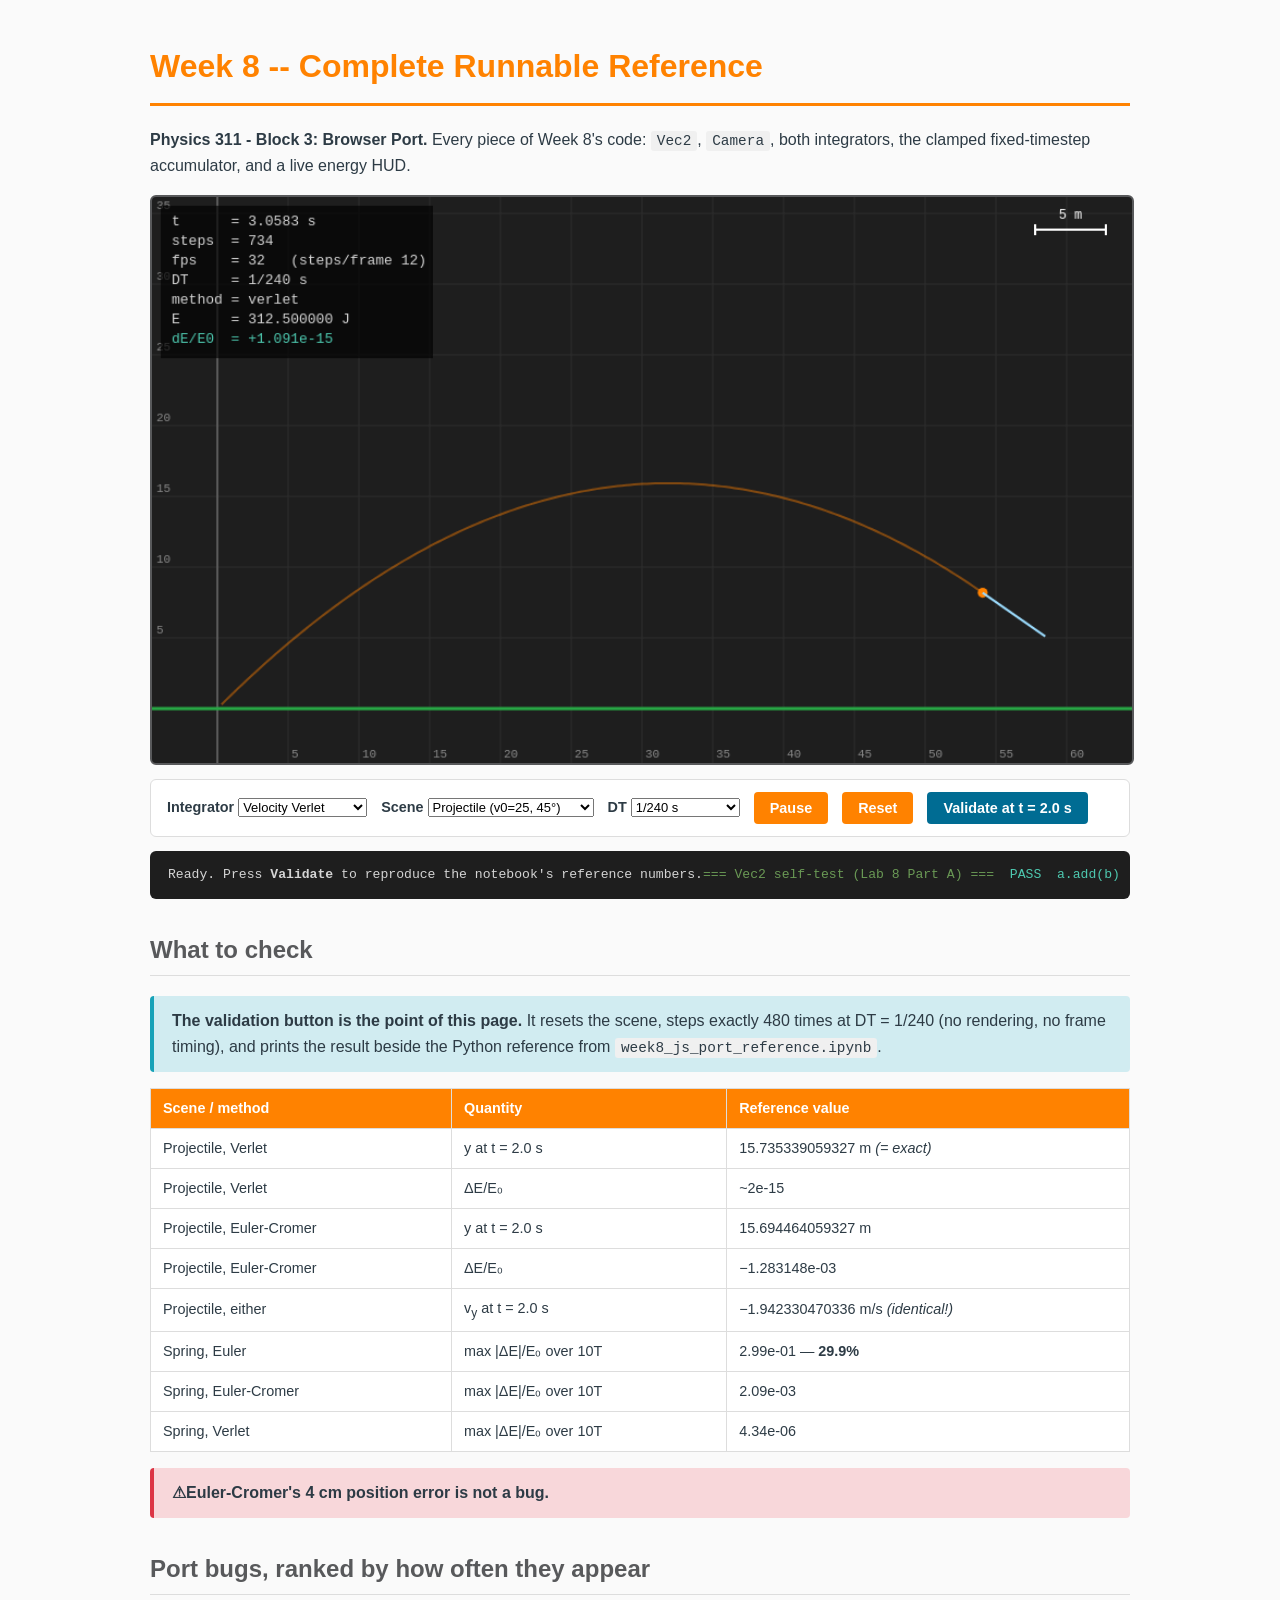
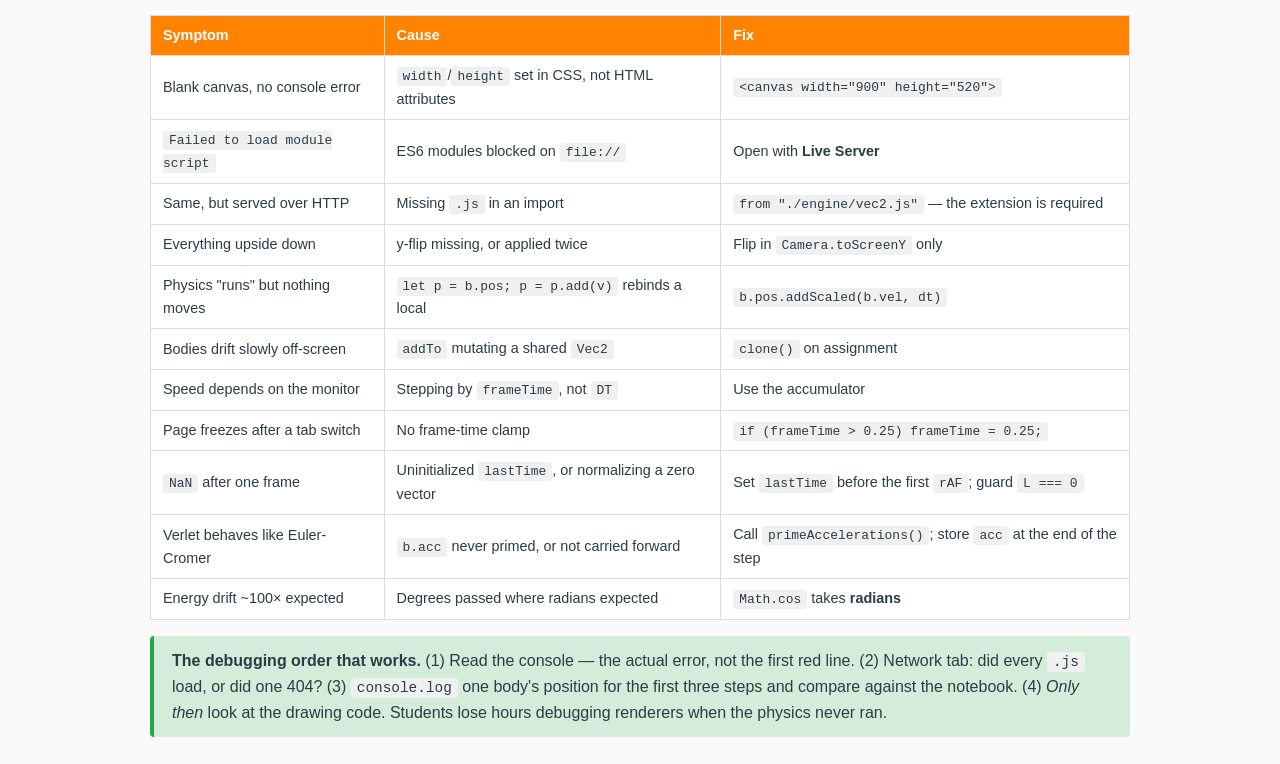
==== labs/lab08/index.html @ c4465423 "import lab08 materials and engine files" ====
<!DOCTYPE html>
<html lang="en">
<head>
  <meta charset="UTF-8">
  <meta name="viewport" content="width=device-width, initial-scale=1">
  <title>Week 8 -- Complete Canvas Reference</title>
  <link rel="stylesheet" href="style.css">
</head>
<body>

<h1>Week 8 -- Complete Runnable Reference</h1>

<p><strong>Physics 311 - Block 3: Browser Port.</strong> Every piece of Week 8's code: 
<code>Vec2</code>, <code>Camera</code>, both integrators, the clamped fixed-timestep accumulator, and a live energy HUD.</p>

<canvas id="sim" width="900" height="520"></canvas>

<div class="panel">
  <label>Integrator
    <select id="integrator">
      <option value="verlet">Velocity Verlet</option>
      <option value="euler-cromer">Euler-Cromer</option>
      <option value="euler">Euler (watch it fail)</option>
    </select>
  </label>
  <label>Scene
    <select id="scene">
      <option value="projectile">Projectile (v0=25, 45&deg;)</option>
      <option value="spring">Spring oscillator (m=k=1)</option>
    </select>
  </label>
  <label>DT
    <select id="dt">
      <option value="240">1/240 s</option>
      <option value="120">1/120 s</option>
      <option value="60">1/60 s</option>
      <option value="20">1/20 s (coarse)</option>
    </select>
  </label>
  <button id="pause">Pause</button>
  <button id="reset">Reset</button>
  <button class="alt" id="validate">Validate at t = 2.0 s</button>
</div>

<div id="log">Ready. Press <b>Validate</b> to reproduce the notebook's reference numbers.</div>

<h2>What to check</h2>

<div class="note">
  <strong>The validation button is the point of this page.</strong> It resets the
  scene, steps exactly 480 times at DT = 1/240 (no rendering, no frame timing), and prints
  the result beside the Python reference from <code>week8_js_port_reference.ipynb</code>.
</div>

<table>
  <thead><tr><th>Scene / method</th><th>Quantity</th><th>Reference value</th></tr></thead>
  <tbody>
    <tr><td>Projectile, Verlet</td><td>y at t = 2.0 s</td><td>15.735339059327 m <em>(= exact)</em></td></tr>
    <tr><td>Projectile, Verlet</td><td>&Delta;E/E&#8320;</td><td>~2e-15</td></tr>
    <tr><td>Projectile, Euler-Cromer</td><td>y at t = 2.0 s</td><td>15.694464059327 m</td></tr>
    <tr><td>Projectile, Euler-Cromer</td><td>&Delta;E/E&#8320;</td><td>&minus;1.283148e-03</td></tr>
    <tr><td>Projectile, either</td><td>v<sub>y</sub> at t = 2.0 s</td><td>&minus;1.942330470336 m/s <em>(identical!)</em></td></tr>
    <tr><td>Spring, Euler</td><td>max |&Delta;E|/E&#8320; over 10T</td><td>2.99e-01 &mdash; <strong>29.9%</strong></td></tr>
    <tr><td>Spring, Euler-Cromer</td><td>max |&Delta;E|/E&#8320; over 10T</td><td>2.09e-03</td></tr>
    <tr><td>Spring, Verlet</td><td>max |&Delta;E|/E&#8320; over 10T</td><td>4.34e-06</td></tr>
  </tbody>
</table>

<div class="warn">
  <strong>&#9888;Euler-Cromer's 4 cm position error is not a bug.</strong> 
</div>

<script type="module" src="main.js"></script>

<h2>Port bugs, ranked by how often they appear</h2>

<table>
  <thead><tr><th>Symptom</th><th>Cause</th><th>Fix</th></tr></thead>
  <tbody>
    <tr><td>Blank canvas, no console error</td><td><code>width</code>/<code>height</code> set in CSS, not HTML attributes</td><td><code>&lt;canvas width="900" height="520"&gt;</code></td></tr>
    <tr><td><code>Failed to load module script</code></td><td>ES6 modules blocked on <code>file://</code></td><td>Open with <strong>Live Server</strong></td></tr>
    <tr><td>Same, but served over HTTP</td><td>Missing <code>.js</code> in an import</td><td><code>from "./engine/vec2.js"</code> &mdash; the extension is required</td></tr>
    <tr><td>Everything upside down</td><td>y-flip missing, or applied twice</td><td>Flip in <code>Camera.toScreenY</code> only</td></tr>
    <tr><td>Physics "runs" but nothing moves</td><td><code>let p = b.pos; p = p.add(v)</code> rebinds a local</td><td><code>b.pos.addScaled(b.vel, dt)</code></td></tr>
    <tr><td>Bodies drift slowly off-screen</td><td><code>addTo</code> mutating a shared <code>Vec2</code></td><td><code>clone()</code> on assignment</td></tr>
    <tr><td>Speed depends on the monitor</td><td>Stepping by <code>frameTime</code>, not <code>DT</code></td><td>Use the accumulator</td></tr>
    <tr><td>Page freezes after a tab switch</td><td>No frame-time clamp</td><td><code>if (frameTime &gt; 0.25) frameTime = 0.25;</code></td></tr>
    <tr><td><code>NaN</code> after one frame</td><td>Uninitialized <code>lastTime</code>, or normalizing a zero vector</td><td>Set <code>lastTime</code> before the first <code>rAF</code>; guard <code>L === 0</code></td></tr>
    <tr><td>Verlet behaves like Euler-Cromer</td><td><code>b.acc</code> never primed, or not carried forward</td><td>Call <code>primeAccelerations()</code>; store <code>acc</code> at the end of the step</td></tr>
    <tr><td>Energy drift ~100&times; expected</td><td>Degrees passed where radians expected</td><td><code>Math.cos</code> takes <strong>radians</strong></td></tr>
  </tbody>
</table>

<div class="good">
    <strong>The debugging order that works.</strong> (1) Read the console &mdash;
  the actual error, not the first red line. (2) Network tab: did every <code>.js</code>
  load, or did one 404? (3) <code>console.log</code> one body's position for the first
  three steps and compare against the notebook. (4) <em>Only then</em> look at the drawing
  code. Students lose hours debugging renderers when the physics never ran.
</div>

</body>
</html>
---- labs/lab08/style.css ----
body { font-family: -apple-system, BlinkMacSystemFont, "Segoe UI", Roboto, Helvetica, Arial, sans-serif;
       line-height: 1.6; color: #2d3b45; max-width: 980px; margin: 0 auto; padding: 20px;
       background: #fafafa; }
h1 { color: #ff8200; border-bottom: 3px solid #ff8200; padding-bottom: 10px; }
h2 { color: #58595b; border-bottom: 1px solid #ddd; padding-bottom: 6px; margin-top: 32px; }
canvas { background: #1e1e1e; border: 2px solid #58595b; border-radius: 6px;
         display: block; width: 100%; height: auto; }
.panel { display: flex; flex-wrap: wrap; gap: 14px; align-items: center;
         background: #fff; border: 1px solid #ddd; border-radius: 6px;
         padding: 12px 16px; margin: 14px 0; }
.panel label { font-size: 0.9em; font-weight: 600; }
button { background: #ff8200; color: #fff; border: none; border-radius: 4px;
         padding: 8px 16px; font-weight: 600; cursor: pointer; font-size: 0.9em; }
button:hover { background: #e07400; }
button.alt { background: #006c93; }
button.alt:hover { background: #005577; }
select, input[type=range] { font-size: 0.9em; }
#log { background: #1e1e1e; color: #d4d4d4; padding: 14px 18px; border-radius: 6px;
       font-family: "SF Mono", "Fira Code", Consolas, monospace; font-size: 0.82em;
       line-height: 1.5; white-space: pre; overflow-x: auto; max-height: 420px;
       overflow-y: auto; }
.ok   { color: #4ec9b0; }
.bad  { color: #f48771; }
.dim  { color: #6a9955; }
.note { background: #d1ecf1; border-left: 4px solid #17a2b8; padding: 12px 18px;
        border-radius: 4px; margin: 16px 0; }
.warn { background: #f8d7da; border-left: 4px solid #dc3545; padding: 12px 18px;
        border-radius: 4px; margin: 16px 0; }
.good { background: #d4edda; border-left: 4px solid #28a745; padding: 12px 18px;
        border-radius: 4px; margin: 16px 0; }
code { background: #f0f0f0; padding: 2px 6px; border-radius: 3px;
       font-family: "SF Mono", Consolas, monospace; font-size: 0.9em; }
table { border-collapse: collapse; width: 100%; margin: 14px 0; background: #fff; }
th, td { border: 1px solid #ddd; padding: 8px 12px; text-align: left; font-size: 0.9em; }
th { background: #ff8200; color: #fff; }
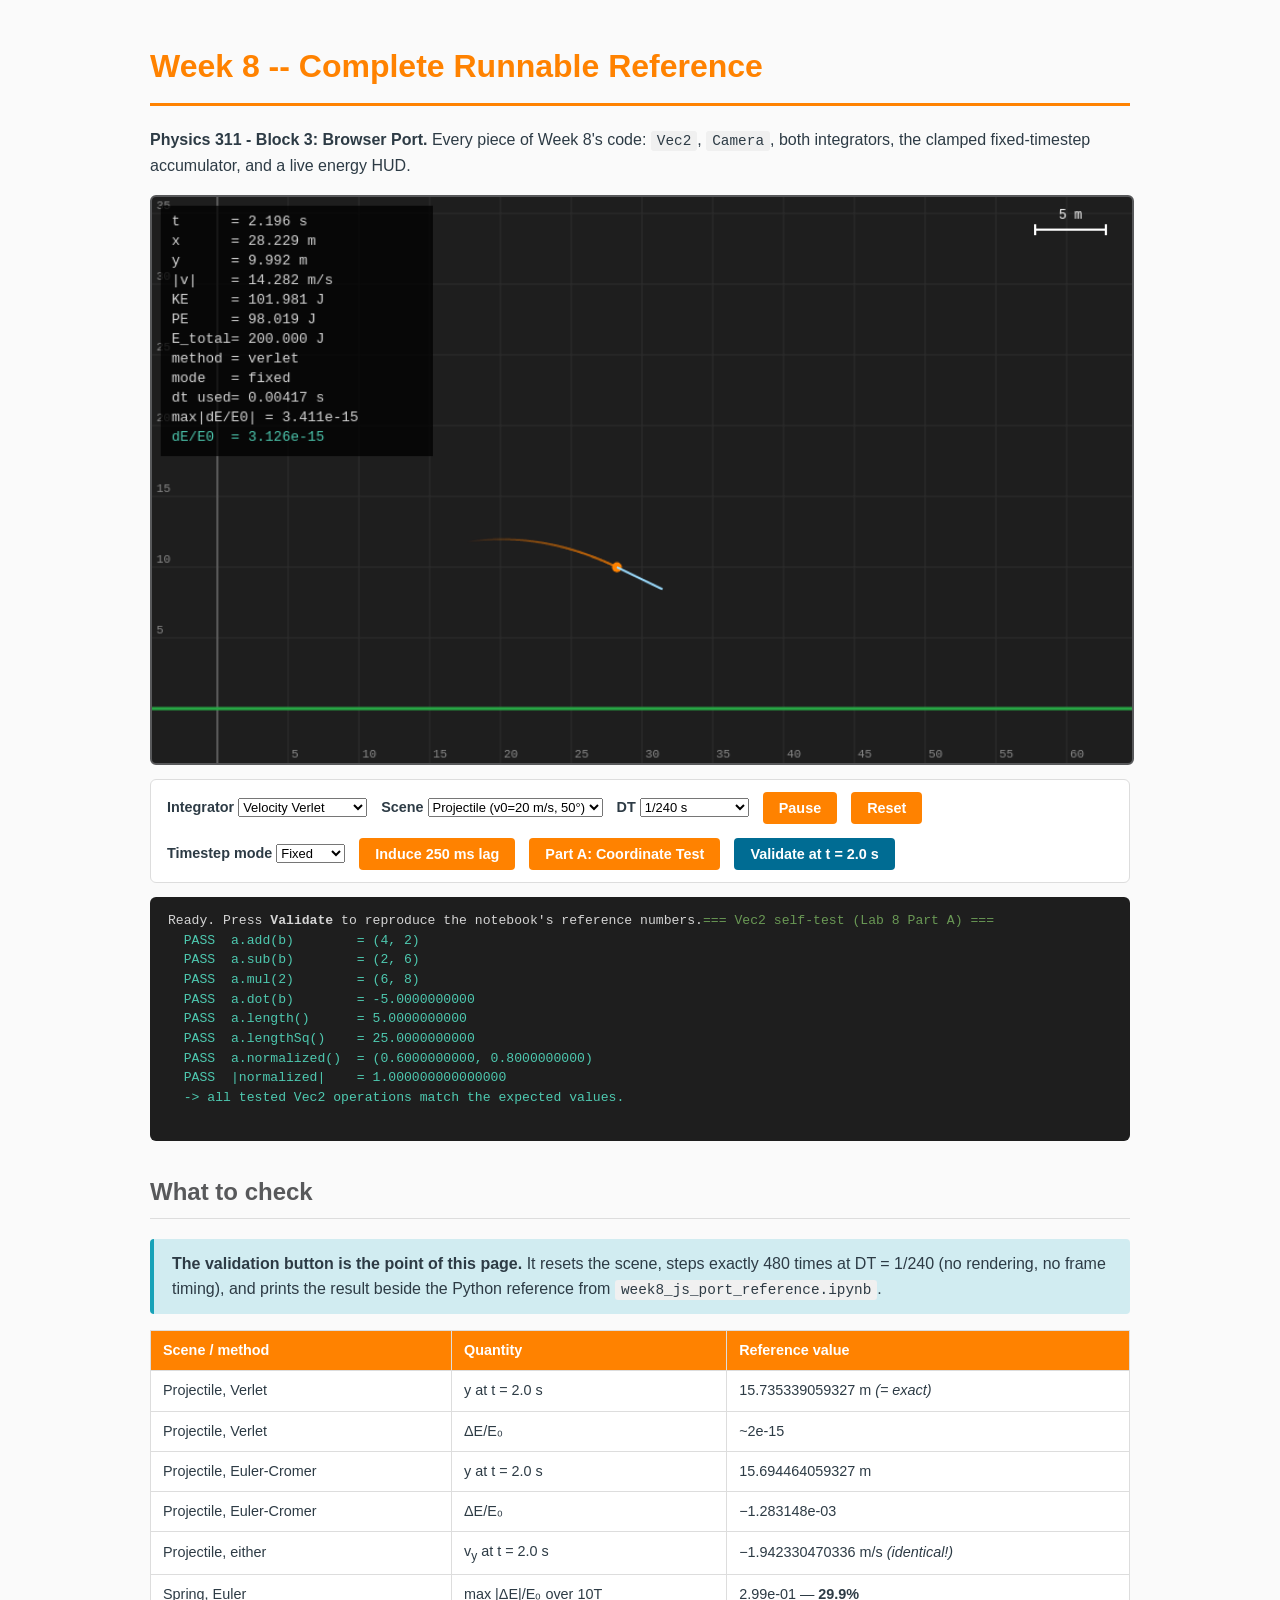
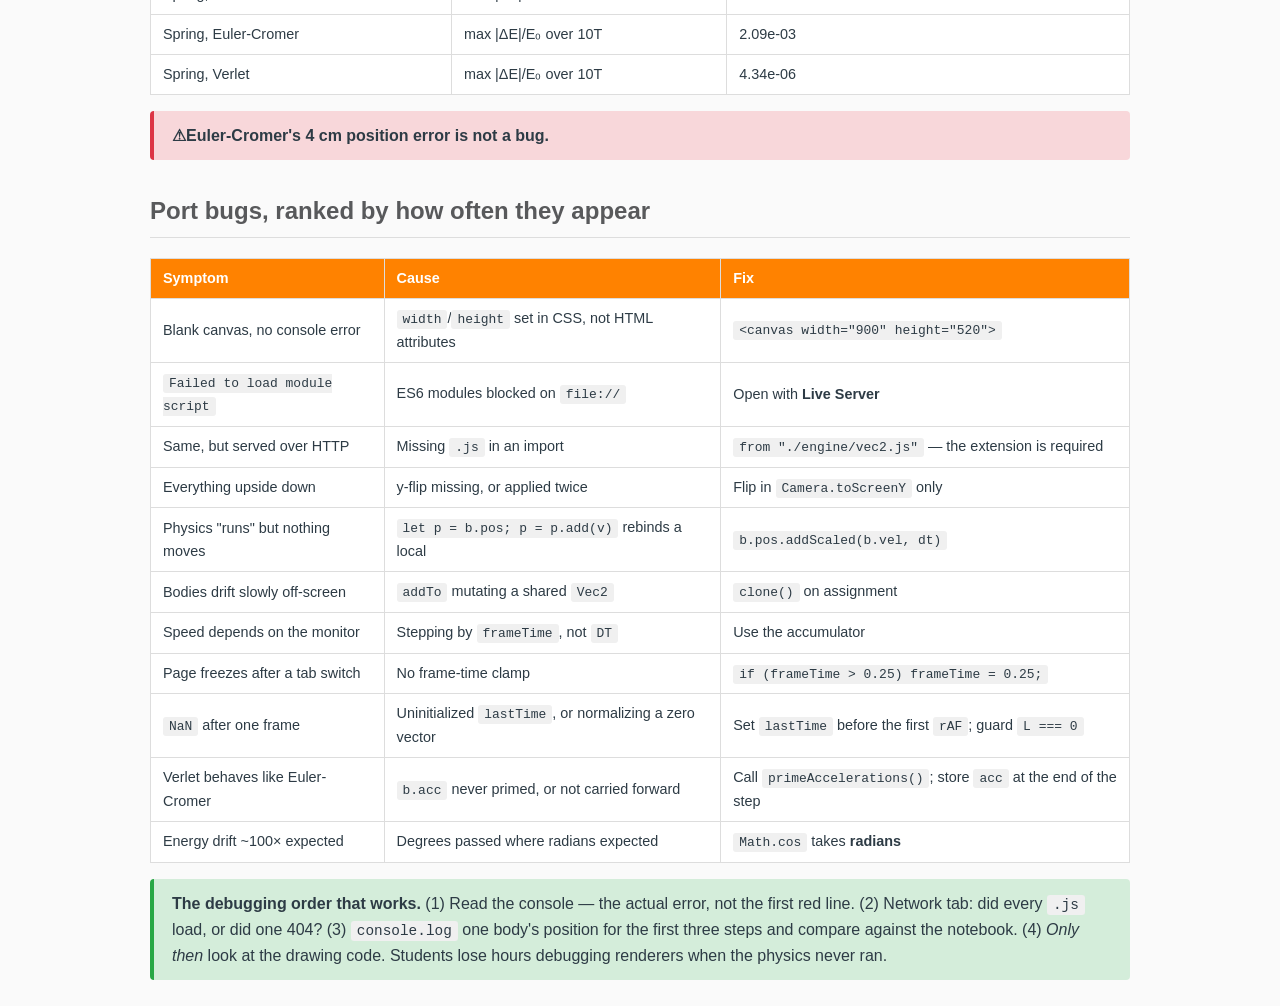
==== commit ab67e944: "Completed files for lab08." ====
--- a/labs/lab08/index.html
+++ b/labs/lab08/index.html
@@ -25,7 +25,7 @@
   </label>
   <label>Scene
     <select id="scene">
-      <option value="projectile">Projectile (v0=25, 45&deg;)</option>
+      <option value="projectile">Projectile (v0=20 m/s, 50&deg;)</option>
       <option value="spring">Spring oscillator (m=k=1)</option>
     </select>
   </label>
@@ -39,6 +39,15 @@
   </label>
   <button id="pause">Pause</button>
   <button id="reset">Reset</button>
+  <label>Timestep mode
+    <select id="timestepMode">
+     <option value="fixed">Fixed</option>
+      <option value="variable">Variable</option>
+    </select>
+  </label>
+
+  <button id="lag">Induce 250 ms lag</button>
+  <button id="partA">Part A: Coordinate Test</button>
   <button class="alt" id="validate">Validate at t = 2.0 s</button>
 </div>
 
